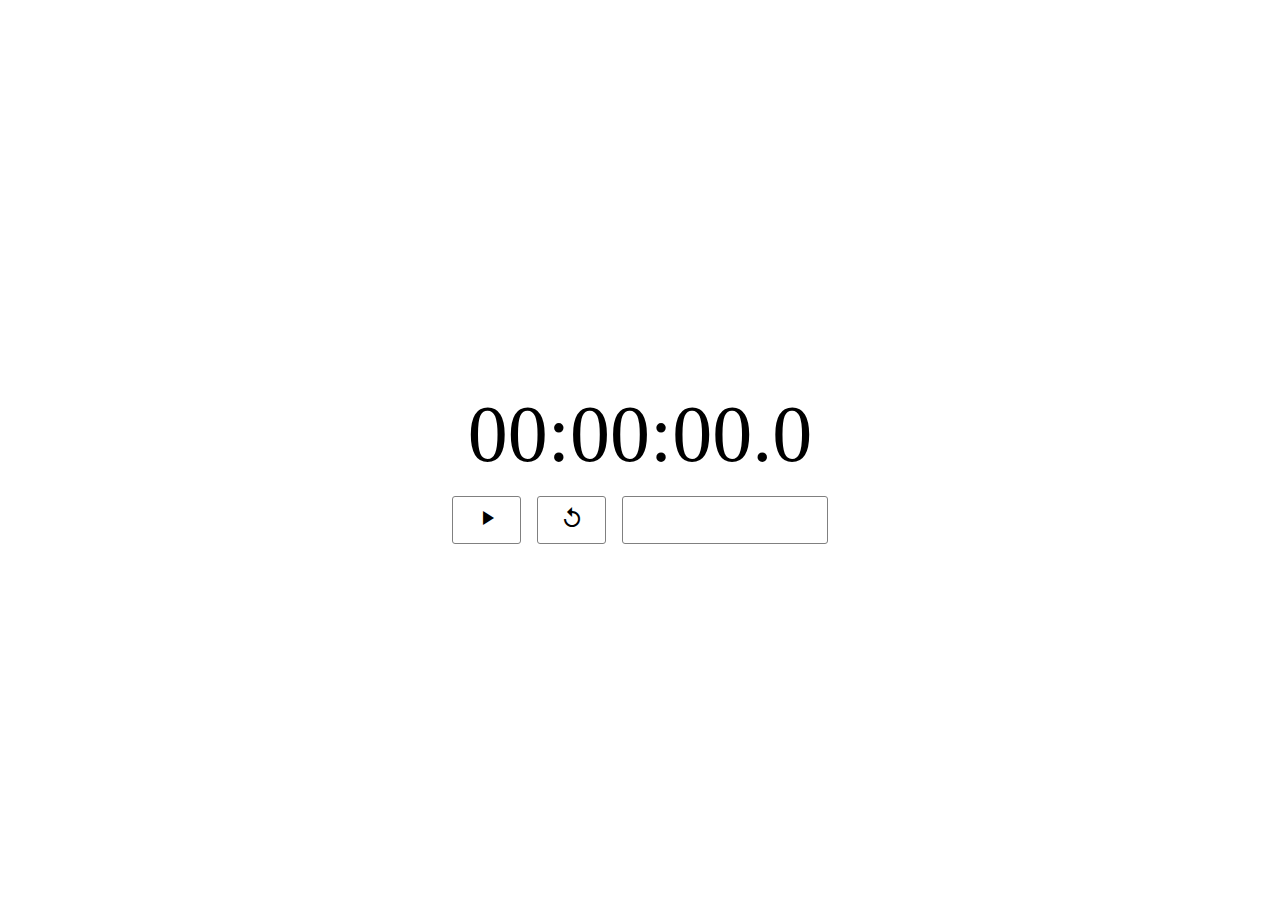
==== index.html @ b2943dba "index.html로 이름 변경" ====
<!DOCTYPE html>
<html lang="en">
<head>
    <meta charset="UTF-8">
    <title>스터디 스톱워치</title>
    <link rel="stylesheet" href="https://fonts.googleapis.com/icon?family=Material+Icons">
    <link rel="stylesheet" href="studyStopwatch.css">
    <script type="text/javascript" src="studyStopwatch.js"></script>
    <script>

/*
        window.onkeydown = () => {
            if (event.keyCode === 116) {
                event.keyCode= 2;
                return false;
            } else if(event.ctrlKey && event.keyCode === 82 ) {
                return false;
            }
        }
*/
        // window.onbeforeunload = ()=>{return "창을 닫으시겠습니까?";};
    </script>
</head>
<body>
    <div class="stop-watch">
        <div class="pausing-stopwatch change-when-paused"></div>
        <div class="stopwatch-title-container">
            <span id="time-indicator" class="change-when-paused">00:00:00.0</span>
        </div>
        <button id="stop-pause" class="button change-when-paused" onclick="stopwatchController.toggleStopwatch(event)"><icon-tag size="24" type="play_arrow"></icon-tag></button>
        <button id="reset" class="button change-when-paused" onclick="stopwatchController.resetStopwatch()"><icon-tag size="24" type="replay"></icon-tag></button>
        <button id="record-download" class="button change-when-paused" onclick="stopwatchController.recordOrDownload()" ><icon-tag size="24" type="download"></icon-tag></button>
    </div>
<!--TODO : 경고창 자동 accept 체크박스-->
</body>
<style>
    .material-icons {
        font-family: 'Material Icons';
        font-weight: normal;
        font-style: normal;
        font-size: 24px;  /* Preferred icon size */
        display: inline-block;
        line-height: 1;
        text-transform: none;
        letter-spacing: normal;
        word-wrap: normal;
        white-space: nowrap;
        direction: ltr;

        /* Support for all WebKit browsers. */
        -webkit-font-smoothing: antialiased;
        /* Support for Safari and Chrome. */
        text-rendering: optimizeLegibility;

        /* Support for Firefox. */
        -moz-osx-font-smoothing: grayscale;

        /* Support for IE. */
        font-feature-settings: 'liga';
    }
    .material-icons.md-18 { font-size: 18px; }
    .material-icons.md-24 { font-size: 24px; }
    .material-icons.md-36 { font-size: 36px; }
    .material-icons.md-48 { font-size: 48px; }
</style>
</html>
---- studyStopwatch.css ----
body {
    display: flex;
    justify-content: center;
    align-items: center;
    height: 100vh;
    overflow: hidden;
    -moz-user-select: none;
    -webkit-user-select: none;
    -ms-user-select: none;
    user-select: none;

}

.stop-watch {
    display: grid;
    grid-template-columns: 1fr 1fr 1fr 1fr 1fr;
    gap: 1rem;
    width: 23.5rem;
}

.stop-watch-controller {
    display: flex;
    justify-content: space-between;
    width: 30vw;
}

.stopwatch-title-container {
    width: 100%;
    grid-column: 1 / 6;
    font-size: 5rem;
    text-align: center;
}

.button {
    background-color: white;
    border: 1px solid grey;
    margin: 0;
    /*width: 8rem;*/
    height: 3rem;
    border-radius: 3px;
}

.button:hover {
    box-shadow: 2px 2px 3px rgba(0,0,0,0.25);
    border-color: rgba(0,0,0,0.8);
    transition: 0.2s;
}

.button:active {
    transform: translateY(7px);
}

#reset {
    grid-column: 3/5;
}

#time-indicator {
    transition: color 0.3s;
}

#time-indicator.pausing {
    color: rgb(234, 58, 58);
    transition: color 0.3s;
}

#stop-pause {
    grid-column: 1/3;
    transition: background-color 0.3s;
}

#stop-pause.pausing {
    background-color: rgb(171, 59, 59);
    transition: background-color 0.3s;
}

#stop-pause span {
    transition: color 0.3s;
}

#stop-pause.pausing span {
    color: white;
    transition: color 0.3s;
}
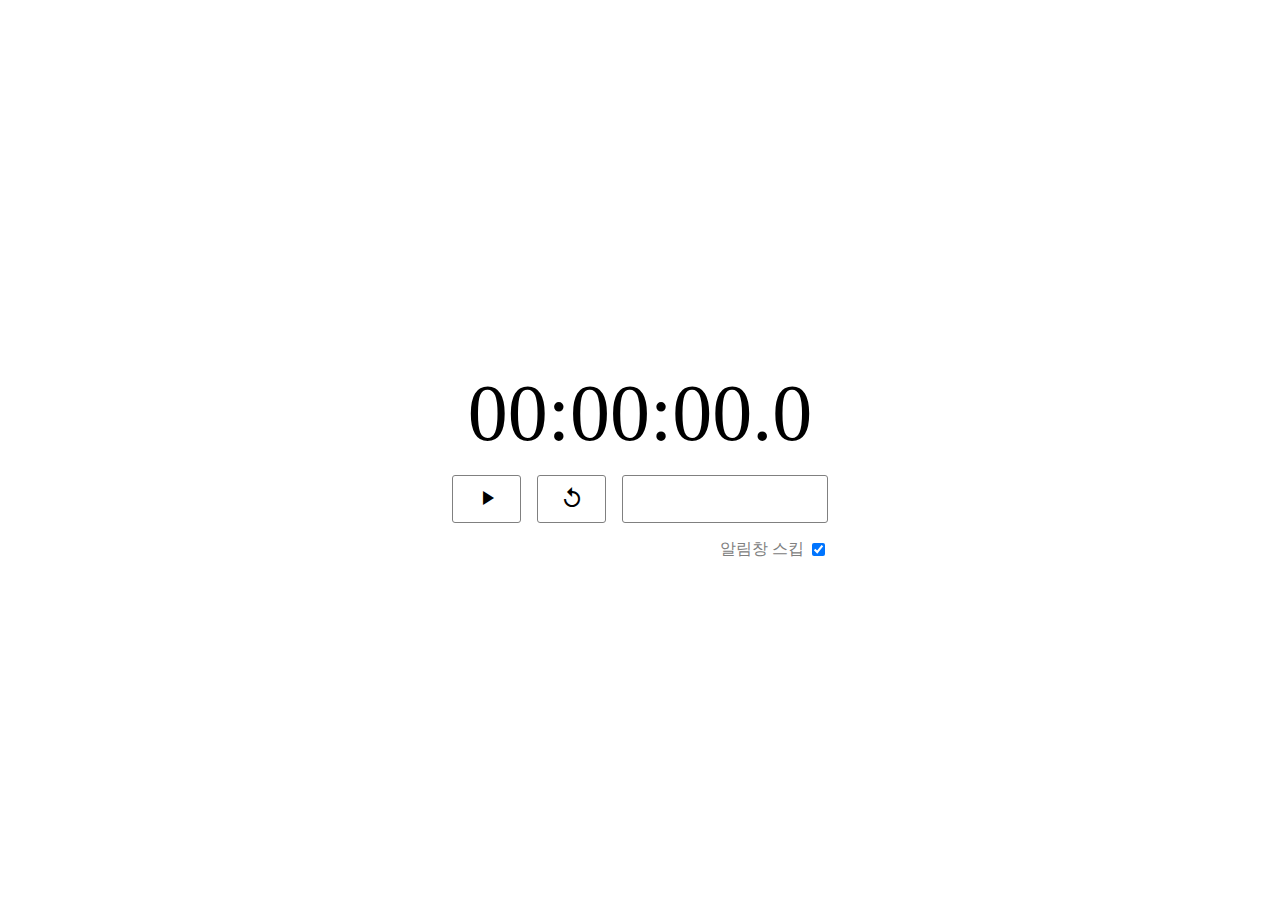
==== commit 4f288314: "skip alert for backup available animation added sub stopwatch for pausing available" ====
--- a/index.html
+++ b/index.html
@@ -5,6 +5,7 @@
     <title>스터디 스톱워치</title>
     <link rel="stylesheet" href="https://fonts.googleapis.com/icon?family=Material+Icons">
     <link rel="stylesheet" href="studyStopwatch.css">
+    <link rel="icon" href="/favicon-96x96.png">
     <script type="text/javascript" src="studyStopwatch.js"></script>
     <script>
 
@@ -17,21 +18,27 @@
                 return false;
             }
         }
+        window.onbeforeunload = ()=>{return "창을 닫으시겠습니까?";};
 */
-        // window.onbeforeunload = ()=>{return "창을 닫으시겠습니까?";};
     </script>
 </head>
 <body>
-    <div class="stop-watch">
-        <div class="pausing-stopwatch change-when-paused"></div>
-        <div class="stopwatch-title-container">
-            <span id="time-indicator" class="change-when-paused">00:00:00.0</span>
+    <div style="display: flex; flex-direction: column; align-items: end">
+        <div class="pausing-stopwatch change-when-paused"><span id="pausing-time-indicator">00:00:00.0</span></div>
+        <div class="stop-watch">
+            <!-- TODO : pausing 후에는 다른 스톱워치가 작동하게 -->
+            <div class="stopwatch-title-container">
+                <span id="time-indicator" class="change-when-paused">00:00:00.0</span>
+            </div>
+            <button id="stop-pause" class="button change-when-paused" onclick="stopwatchController.toggleStopwatch(event)"><icon-tag size="24" type="play_arrow"></icon-tag></button>
+            <button id="reset" class="button change-when-paused" onclick="stopwatchController.resetStopwatch()"><icon-tag size="24" type="replay"></icon-tag></button>
+            <button id="record-download" class="button change-when-paused" onclick="stopwatchController.recordOrDownload()" ><icon-tag size="24" type="download"></icon-tag></button>
+            <div id="checkbox-container">
+                <label for="skip-alert">알림창 스킵</label>
+                <input id="skip-alert" type="checkbox" checked="checked"/>
+            </div>
         </div>
-        <button id="stop-pause" class="button change-when-paused" onclick="stopwatchController.toggleStopwatch(event)"><icon-tag size="24" type="play_arrow"></icon-tag></button>
-        <button id="reset" class="button change-when-paused" onclick="stopwatchController.resetStopwatch()"><icon-tag size="24" type="replay"></icon-tag></button>
-        <button id="record-download" class="button change-when-paused" onclick="stopwatchController.recordOrDownload()" ><icon-tag size="24" type="download"></icon-tag></button>
     </div>
-<!--TODO : 경고창 자동 accept 체크박스-->
 </body>
 <style>
     .material-icons {
--- a/studyStopwatch.css
+++ b/studyStopwatch.css
@@ -41,13 +41,62 @@
 }
 
 .button:hover {
-    box-shadow: 2px 2px 3px rgba(0,0,0,0.25);
+    box-shadow: 2px 2px 10px rgba(0,0,0,0.3);
     border-color: rgba(0,0,0,0.8);
-    transition: 0.2s;
+    transition: box-shadow 0.5s, border-color 0.2s;
 }
 
 .button:active {
-    transform: translateY(7px);
+    transform: translateY(3px);
+    box-shadow: 0 0 1px rgba(0,0,0,0.1);
+    border-color: #818181;
+}
+
+.pausing-stopwatch {
+    grid-column: 4/6;
+    margin-bottom: -1.1rem;
+    margin-right: 0.7rem;
+    overflow: hidden;
+    visibility: hidden;
+    opacity: 0;
+    transition: opacity 0.3s, visibility 0.3s;
+}
+
+.pausing-stopwatch span {
+    font-size: 1.6rem;
+    color: #a89999;
+}
+
+.pausing-stopwatch.pausing {
+    opacity: 1;
+    visibility: visible;
+}
+
+/*
+.button::after {
+    background-color: red;
+    display: block;
+    width: 100vh;
+}
+
+.button:hover::after {
+    opacity: 1;
+}
+
+.button:active::after {
+    opacity: 0;
+}
+*/
+
+#checkbox-container {
+    grid-column: 4/6;
+    display: flex;
+    justify-content: end;
+    color: grey;
+    align-items: center;
+}
+#checkbox-container input {
+    margin-left: 0.5rem;
 }
 
 #reset {
@@ -58,19 +107,25 @@
     transition: color 0.3s;
 }
 
+@-webkit-keyframes blink {
+    0% {color: rgb(234, 58, 58);}
+    50% {color: rgb(229, 189, 189);}
+    100% {color: rgb(234, 58, 58);}
+}
+
 #time-indicator.pausing {
-    color: rgb(234, 58, 58);
     transition: color 0.3s;
+    -webkit-animation: blink 2.5s linear infinite;
 }
 
 #stop-pause {
     grid-column: 1/3;
-    transition: background-color 0.3s;
+    transition: box-shadow 0.5s, border-color 0.2s, background-color 0.3s;
 }
 
 #stop-pause.pausing {
     background-color: rgb(171, 59, 59);
-    transition: background-color 0.3s;
+    /*transition: box-shadow 0.5s, border-color 0.2s, background-color 0.3s;*/
 }
 
 #stop-pause span {
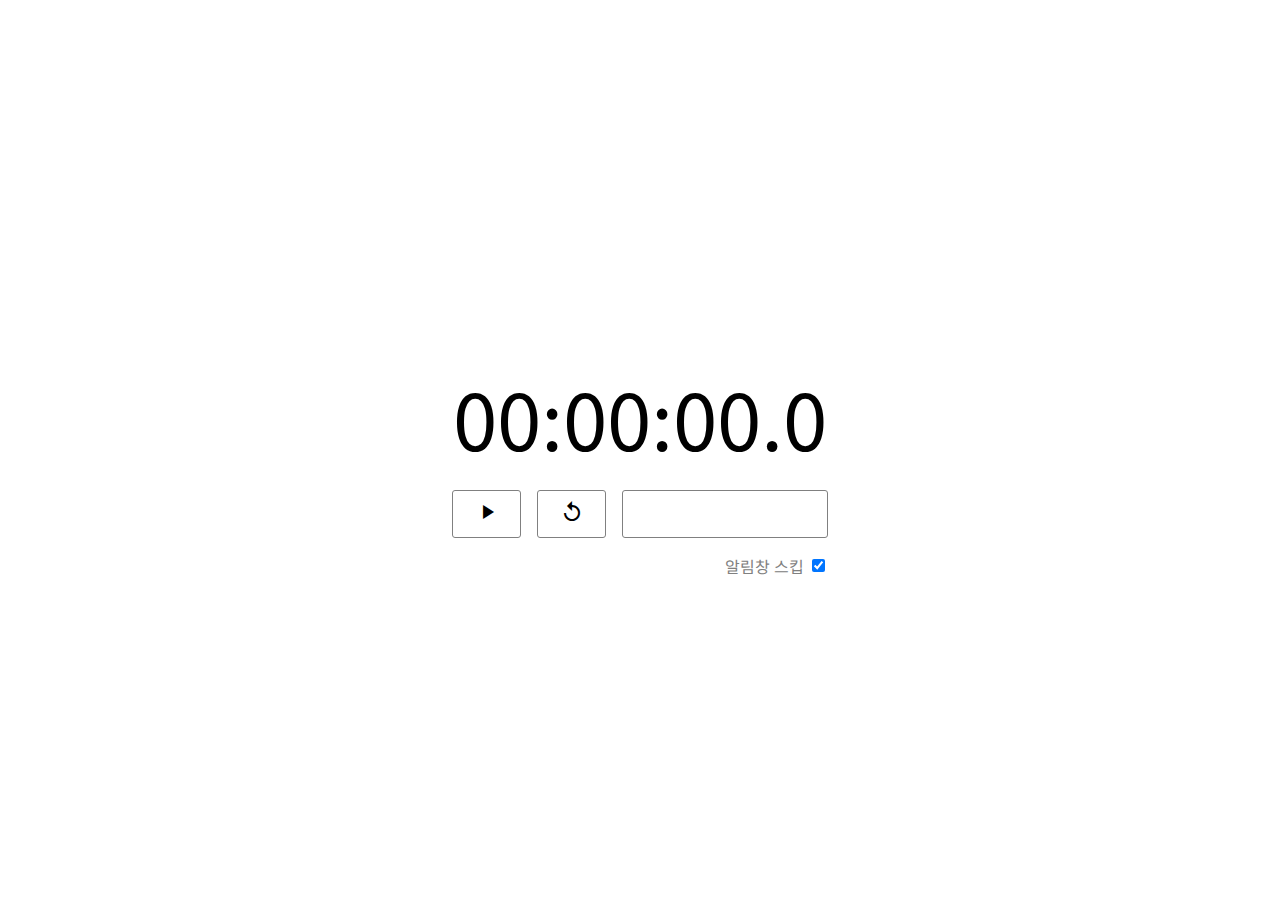
==== commit 72494e84: "font modified" ====
--- a/index.html
+++ b/index.html
@@ -9,7 +9,6 @@
     <script type="text/javascript" src="studyStopwatch.js"></script>
     <script>
 
-/*
         window.onkeydown = () => {
             if (event.keyCode === 116) {
                 event.keyCode= 2;
@@ -19,8 +18,11 @@
             }
         }
         window.onbeforeunload = ()=>{return "창을 닫으시겠습니까?";};
-*/
     </script>
+
+    <link rel="preconnect" href="https://fonts.googleapis.com">
+    <link rel="preconnect" href="https://fonts.gstatic.com" crossorigin>
+    <link href="https://fonts.googleapis.com/css2?family=Noto+Sans+KR:wght@100;300;400;500;700;900&display=swap" rel="stylesheet">
 </head>
 <body>
     <div style="display: flex; flex-direction: column; align-items: end">
@@ -35,7 +37,7 @@
             <button id="record-download" class="button change-when-paused" onclick="stopwatchController.recordOrDownload()" ><icon-tag size="24" type="download"></icon-tag></button>
             <div id="checkbox-container">
                 <label for="skip-alert">알림창 스킵</label>
-                <input id="skip-alert" type="checkbox" checked="checked"/>
+                <input id="skip-alert" type="checkbox" checked/>
             </div>
         </div>
     </div>
--- a/studyStopwatch.css
+++ b/studyStopwatch.css
@@ -8,7 +8,7 @@
     -webkit-user-select: none;
     -ms-user-select: none;
     user-select: none;
-
+    font-family: 'Noto Sans KR', sans-serif;
 }
 
 .stop-watch {
@@ -38,17 +38,17 @@
     /*width: 8rem;*/
     height: 3rem;
     border-radius: 3px;
+    transition: box-shadow 0.5s, border-color 0.2s;
 }
 
 .button:hover {
-    box-shadow: 2px 2px 10px rgba(0,0,0,0.3);
+    box-shadow: 2px 2px 10px rgba(0,0,0,0.2);
     border-color: rgba(0,0,0,0.8);
-    transition: box-shadow 0.5s, border-color 0.2s;
 }
 
 .button:active {
     transform: translateY(3px);
-    box-shadow: 0 0 1px rgba(0,0,0,0.1);
+    box-shadow: 0 0 1px rgba(0,0,0,0.15);
     border-color: #818181;
 }
 
